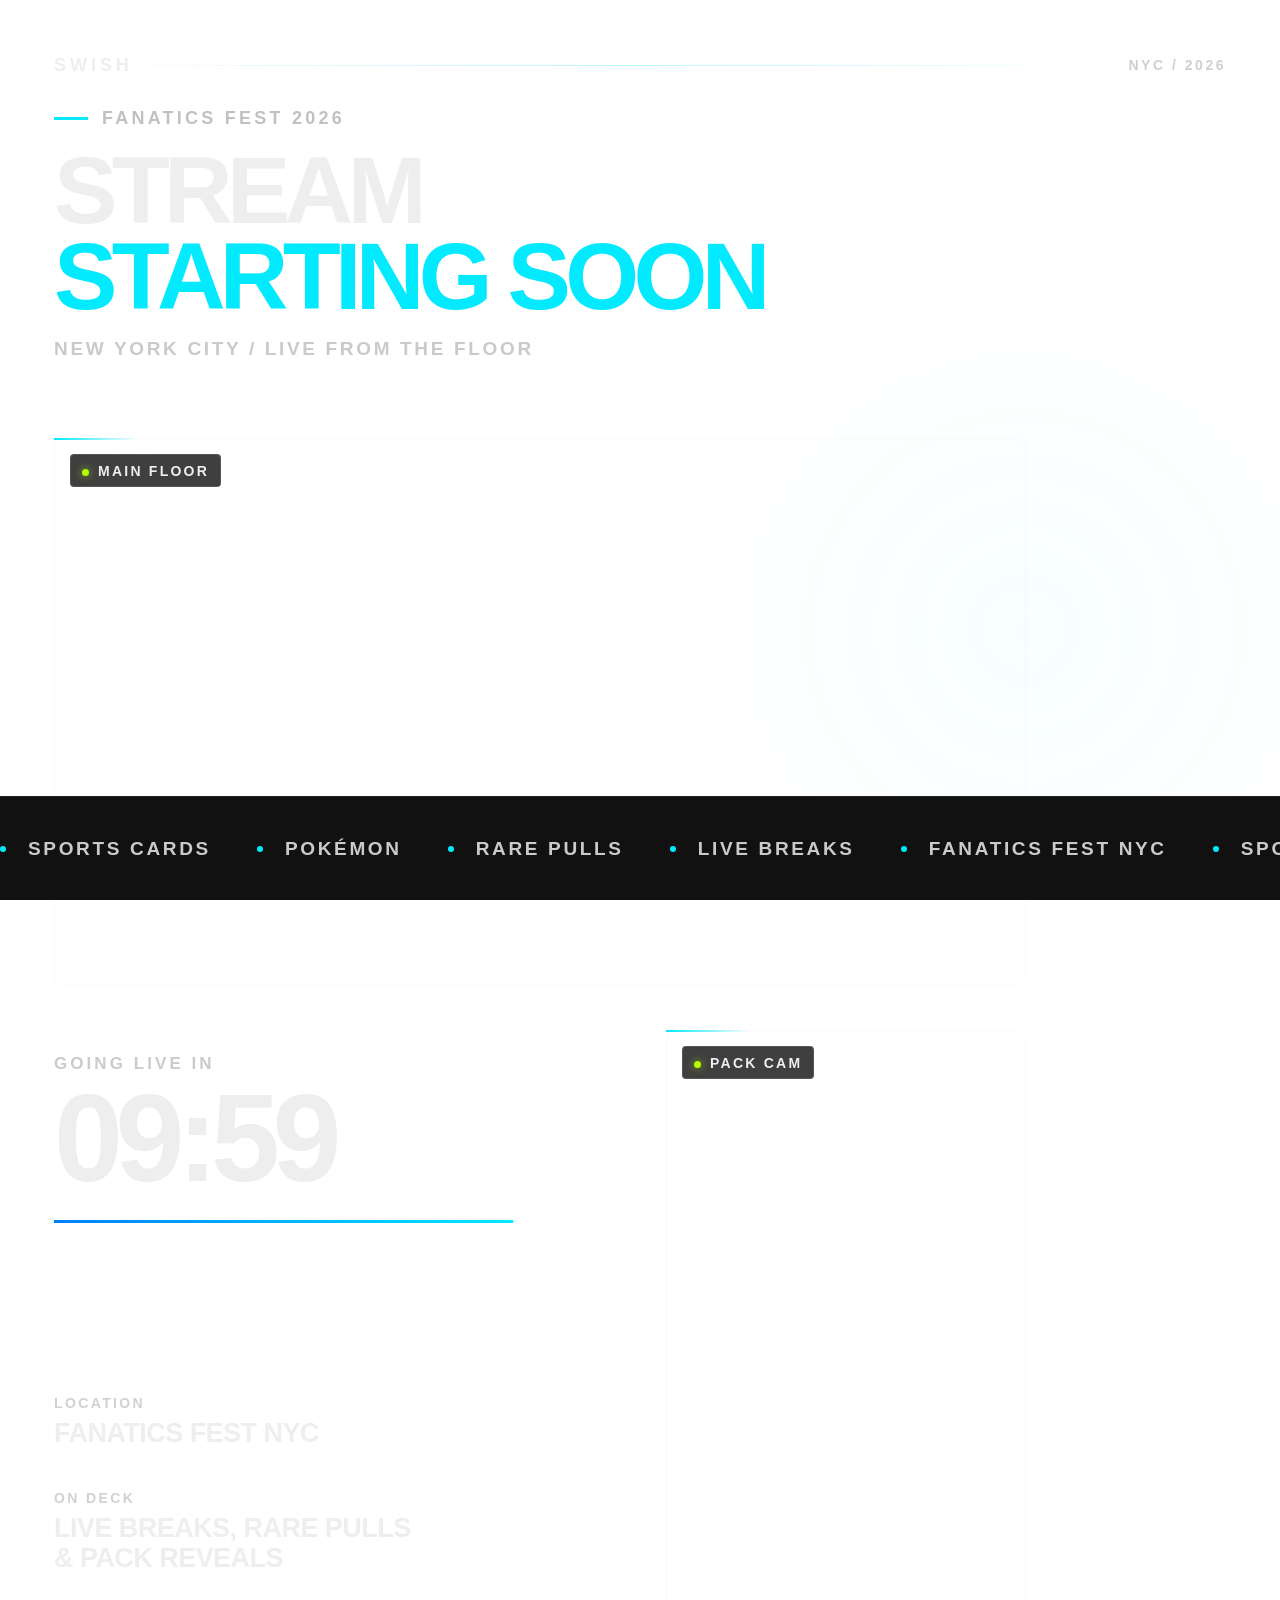
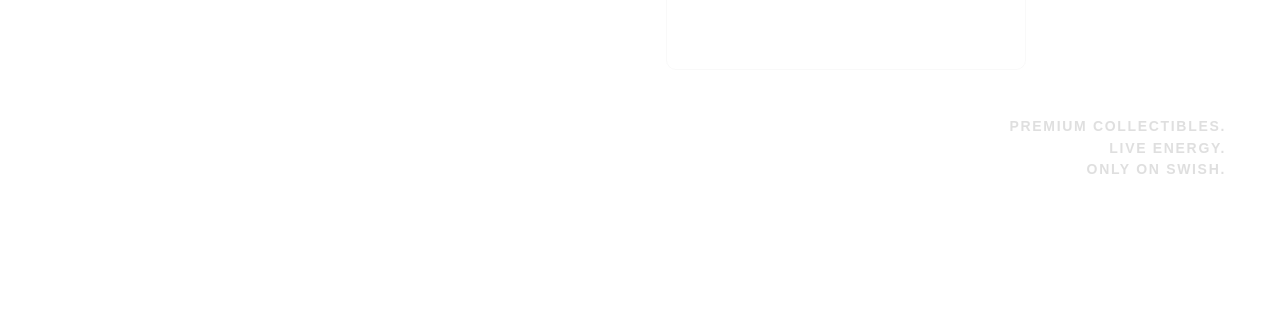
==== index.html @ 5ed1aa5a "changing the background" ====
<!DOCTYPE html>
<html lang="en">
<head>
<meta charset="UTF-8">
<meta name="viewport" content="width=1080,height=1920,initial-scale=1.0">
<title>Swish — Fanatics Fest 2026 Starting Soon V2</title>
<style>
:root {
  --space-black: #1A1A1A;
  --liminal-white: #EEEEEE;
  --holo-blue-a: #007FFD;
  --holo-blue-b: #03EAFF;
  --static-grey: #C1C1C1;
  --pure-energy: #B5FF00;
  --font: 'Inter', Arial, Helvetica, sans-serif;
}
* { box-sizing: border-box; }
html, body {
  margin: 0;
  width: 1080px;
  height: 1920px;
  overflow: hidden;
  background: transparent;
  font-family: var(--font);
  color: var(--liminal-white);
}
..stage {
  position: relative;
  width: 1080px;
  height: 1920px;
  overflow: hidden;

  background:
    linear-gradient(rgba(5, 10, 18, 0.20), rgba(5, 10, 18, 0.20)),
    url("./assets/background.png") center center / cover no-repeat;

}
.stage::before {
  content: "";
  position: absolute;
  inset: 0;
  opacity: .18;
  background-image:
    linear-gradient(rgba(255,255,255,.025) 1px, transparent 1px),
    linear-gradient(90deg, rgba(255,255,255,.018) 1px, transparent 1px);
  background-size: cover;
}

/* <-- Put the new block HERE */

.stage::after {
    content: "";
    position: absolute;
    inset: 0;
    pointer-events: none;

    background:
        radial-gradient(circle at 20% 30%, rgba(255,255,255,.05), transparent 20%),
        radial-gradient(circle at 80% 70%, rgba(3,234,255,.05), transparent 25%);

    mix-blend-mode: screen;
    opacity: .55;
}
.topline {
  position: absolute;
  top: 54px;
  left: 54px;
  right: 54px;
  height: 22px;
  display: flex;
  align-items: center;
  gap: 14px;
  z-index: 4;
}
.brand {
  font-size: 18px;
  line-height: 1;
  font-weight: 900;
  letter-spacing: .22em;
}
.rule {
  flex: 1;
  height: 1px;
  background: linear-gradient(90deg, rgba(238,238,238,.28), rgba(3,234,255,.28), transparent);
}
.code {
  font-size: 14px;
  line-height: 1;
  font-weight: 700;
  letter-spacing: .18em;
  color: rgba(193,193,193,.78);
}
.header {
  position: absolute;
  left: 54px;
  right: 54px;
  top: 108px;
  z-index: 4;
}
.event {
  display: flex;
  align-items: center;
  gap: 14px;
  color: var(--static-grey);
  font-size: 18px;
  font-weight: 800;
  letter-spacing: .18em;
  text-transform: uppercase;
}
.event .marker {
  width: 34px;
  height: 3px;
  background: var(--holo-blue-b);
}
h1 {
  margin: 18px 0 0;
  font-size: 95px;
  line-height: .91;
  letter-spacing: -.06em;
  font-weight: 900;
  text-transform: uppercase;
}
h1 span { display:block; }
h1 .accent { color: var(--holo-blue-b); }
.deck {
  margin-top: 18px;
  color: rgba(193,193,193,.86);
  font-size: 19px;
  font-weight: 700;
  letter-spacing: .14em;
  text-transform: uppercase;
}
.camera {
  position: absolute;
  z-index: 3;
}
.camera::before {
  content:"";
  position:absolute;
  inset:0;
  border:1px solid rgba(238,238,238,.36);
  border-radius: 10px;
  pointer-events:none;
}
.camera::after {
  content:"";
  position:absolute;
  left:0;
  top:0;
  width:84px;
  height:2px;
  background: linear-gradient(90deg,var(--holo-blue-b),transparent);
}
.camera .inner {
  position:absolute;
  inset:2px;
  border-radius:8px;
  background:transparent;
  overflow:hidden;
}
.camera .label {
  position:absolute;
  left:16px;
  top:16px;
  z-index:2;
  padding:8px 11px 7px;
  border:1px solid rgba(255,255,255,.12);
  border-radius:4px;
  background:rgba(10,10,10,.78);
  backdrop-filter: blur(6px);
  font-size:14px;
  font-weight:800;
  letter-spacing:.16em;
  text-transform:uppercase;
}
.camera .label::before {
  content:"";
  display:inline-block;
  width:7px;
  height:7px;
  border-radius:50%;
  margin-right:9px;
  background:var(--pure-energy);
  box-shadow:0 0 8px rgba(181,255,0,.65);
}
.wide { left:54px; top:438px; width:972px; height:548px; }
.card { left:666px; top:1030px; width:360px; height:640px; }

.count {
  position:absolute;
  left:54px;
  top:1054px;
  width:560px;
  z-index:4;
}
.count-label {
  color:rgba(193,193,193,.84);
  font-size:17px;
  font-weight:800;
  letter-spacing:.18em;
  text-transform:uppercase;
}
.timer {
  margin-top:6px;
  font-size:124px;
  line-height:.95;
  font-weight:900;
  letter-spacing:-.06em;
  font-variant-numeric: tabular-nums;
}
.progress {
  margin-top:22px;
  width:460px;
  height:3px;
  background:rgba(255,255,255,.11);
}
.progress > div {
  width:100%;
  height:100%;
  transform-origin:left center;
  background:linear-gradient(90deg,var(--holo-blue-a),var(--holo-blue-b));
}
.info {
  position:absolute;
  left:54px;
  top:1374px;
  width:560px;
  z-index:4;
}
.info-row {
  padding:20px 0 21px;
  border-top:1px solid rgba(255,255,255,.09);
}
.info-row:last-child { border-bottom:1px solid rgba(255,255,255,.09); }
.info-label {
  color:rgba(193,193,193,.74);
  font-size:14px;
  font-weight:800;
  letter-spacing:.17em;
  text-transform:uppercase;
}
.info-value {
  margin-top:7px;
  color:var(--liminal-white);
  font-size:27px;
  font-weight:800;
  line-height:1.12;
  letter-spacing:-.02em;
}
.micro {
  position:absolute;
  right:54px;
  top:1716px;
  width:360px;
  text-align:right;
  z-index:4;
  color:rgba(193,193,193,.52);
  font-size:14px;
  font-weight:700;
  line-height:1.55;
  letter-spacing:.12em;
  text-transform:uppercase;
}
.ticker {
  position:absolute;
  left:0;
  right:0;
  bottom:0;
  height:104px;
  overflow:hidden;
  display:flex;
  align-items:center;
  border-top:1px solid rgba(255,255,255,.08);
  background:rgba(8,8,8,.96);
  z-index:5;
}
.track {
  display:flex;
  width:max-content;
  white-space:nowrap;
  animation:ticker 24s linear infinite;
}
.item {
  display:inline-flex;
  align-items:center;
  gap:22px;
  padding-right:46px;
  color:rgba(238,238,238,.84);
  font-size:19px;
  font-weight:800;
  letter-spacing:.14em;
  text-transform:uppercase;
}
.item i {
  width:6px;
  height:6px;
  border-radius:50%;
  background:var(--holo-blue-b);
}
@keyframes ticker {
  from { transform:translateX(0); }
  to { transform:translateX(-50%); }
}
</style>
</head>
<body>
<div class="stage">
  <div class="topline">
    <div class="brand" id="brandText">SWISH</div>
    <div class="rule"></div>
    <div class="code" id="topCode">NYC / 2026</div>
  </div>

  <section class="header">
    <div class="event"><span class="marker"></span><span id="eventText">Fanatics Fest 2026</span></div>
    <h1>
      <span id="titleLine1">Stream</span>
      <span class="accent" id="titleLine2">Starting Soon</span>
    </h1>
    <div class="deck" id="deckText">New York City / Live from the floor</div>
  </section>

  <!-- Place your 16:9 wide camera source below this browser source in OBS -->
  <section class="camera wide">
    <div class="inner"></div>
    <div class="label" id="mainCamLabel">Main Floor</div>
  </section>

  <section class="count">
    <div class="count-label" id="countLabel">Going live in</div>
    <div class="timer" id="timer">05:00</div>
    <div class="progress"><div id="progress"></div></div>
  </section>

  <section class="info">
    <div class="info-row">
      <div class="info-label">Location</div>
      <div class="info-value" id="locationText">Fanatics Fest NYC</div>
    </div>
    <div class="info-row">
      <div class="info-label">On deck</div>
      <div class="info-value" id="onDeckText">Live breaks, rare pulls<br>&amp; pack reveals</div>
    </div>
  </section>

  <!-- Place your 9:16 card camera source below this browser source in OBS -->
  <section class="camera card">
    <div class="inner"></div>
    <div class="label" id="packCamLabel">Pack Cam</div>
  </section>

  <div class="micro" id="microText">Premium collectibles.<br>Live energy.<br>Only on Swish.</div>

  <div class="ticker">
    <div class="track" id="tickerTrack"></div>
  </div>
</div>

<script>
/* =========================================================
   EASY EDIT SETTINGS
   Only change the values between quotation marks below.
   ========================================================= */

const CONFIG = {
  fontFamily: "Inter", // Examples: Inter, Arial, Helvetica, Georgia

  brand: "SWISH",
  topCode: "NYC / 2026",
  event: "FANATICS FEST 2026",

  titleLine1: "STREAM",
  titleLine2: "STARTING SOON",
  deck: "NEW YORK CITY / LIVE FROM THE FLOOR",

  mainCamLabel: "MAIN FLOOR",
  packCamLabel: "PACK CAM",

  countLabel: "GOING LIVE IN",
  countdownMinutes: 10,

  location: "FANATICS FEST NYC",
  onDeck: "LIVE BREAKS, RARE PULLS<br>& PACK REVEALS",

  microText: "PREMIUM COLLECTIBLES.<br>LIVE ENERGY.<br>ONLY ON SWISH.",

  tickerItems: [
    "SPORTS CARDS",
    "POKÉMON",
    "RARE PULLS",
    "LIVE BREAKS",
    "FANATICS FEST NYC"
  ]
};

/* =========================================================
   DO NOT EDIT BELOW THIS LINE UNLESS YOU WANT TO CODE
   ========================================================= */

document.documentElement.style.setProperty(
  "--font",
  `"${CONFIG.fontFamily}", Arial, Helvetica, sans-serif`
);

const setText = (id, value, html = false) => {
  const el = document.getElementById(id);
  if (!el) return;
  if (html) el.innerHTML = value;
  else el.textContent = value;
};

setText("brandText", CONFIG.brand);
setText("topCode", CONFIG.topCode);
setText("eventText", CONFIG.event);
setText("titleLine1", CONFIG.titleLine1);
setText("titleLine2", CONFIG.titleLine2);
setText("deckText", CONFIG.deck);
setText("mainCamLabel", CONFIG.mainCamLabel);
setText("packCamLabel", CONFIG.packCamLabel);
setText("countLabel", CONFIG.countLabel);
setText("locationText", CONFIG.location);
setText("onDeckText", CONFIG.onDeck, true);
setText("microText", CONFIG.microText, true);

const tickerTrack = document.getElementById("tickerTrack");
const repeatedItems = [...CONFIG.tickerItems, ...CONFIG.tickerItems];
tickerTrack.innerHTML = repeatedItems
  .map(item => `<span class="item"><i></i>${item}</span>`)
  .join("");

const params = new URLSearchParams(window.location.search);
const total = Math.max(
  1,
  parseInt(params.get("seconds") || "", 10) ||
  ((parseInt(params.get("minutes") || String(CONFIG.countdownMinutes), 10) || CONFIG.countdownMinutes) * 60)
);

const loop = params.get("loop") === "1";
let remaining = total;
const timer = document.getElementById("timer");
const progress = document.getElementById("progress");

function render() {
  const m = Math.floor(remaining / 60);
  const s = remaining % 60;

  timer.textContent = remaining > 0
    ? `${String(m).padStart(2,"0")}:${String(s).padStart(2,"0")}`
    : "LIVE";

  progress.style.transform = `scaleX(${remaining > 0 ? remaining / total : 1})`;

  if (remaining <= 0) {
    if (loop) remaining = total;
    return;
  }

  remaining -= 1;
}

render();
setInterval(render, 1000);
</script>
</body>
</html>
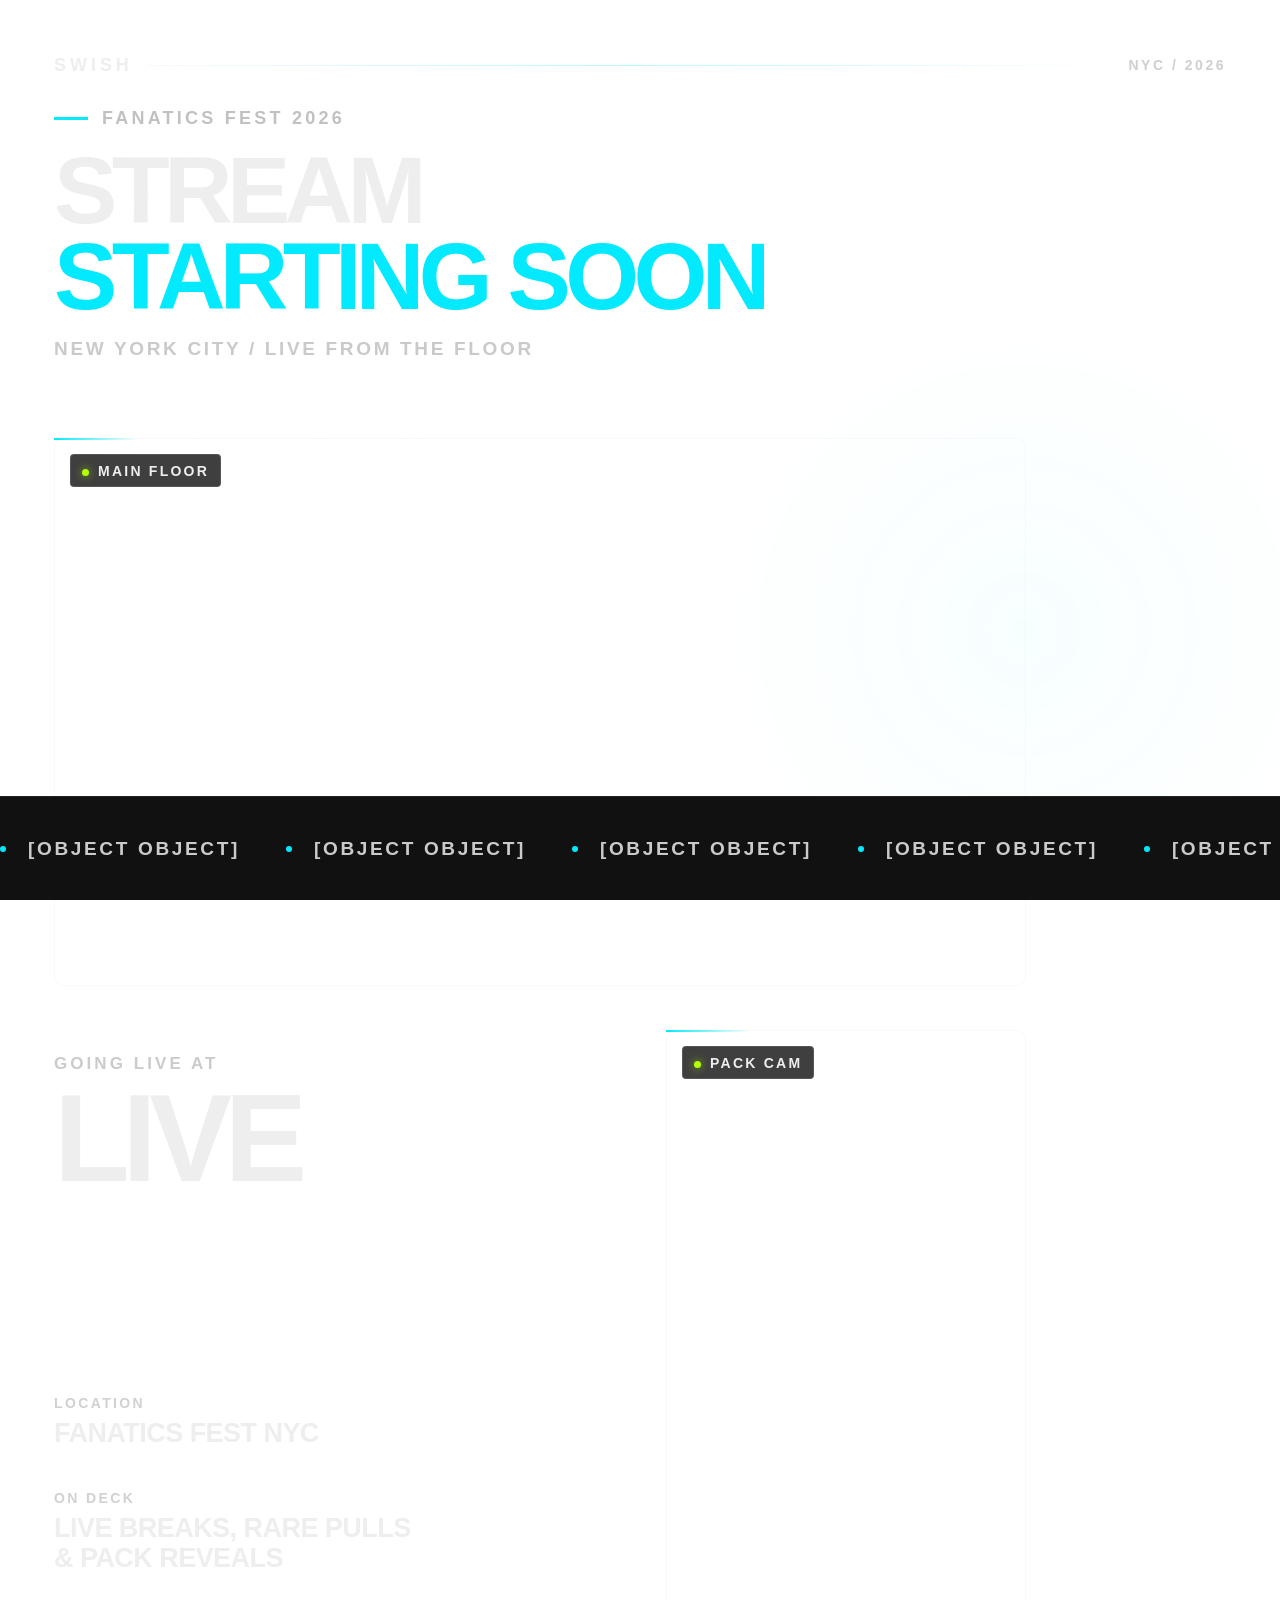
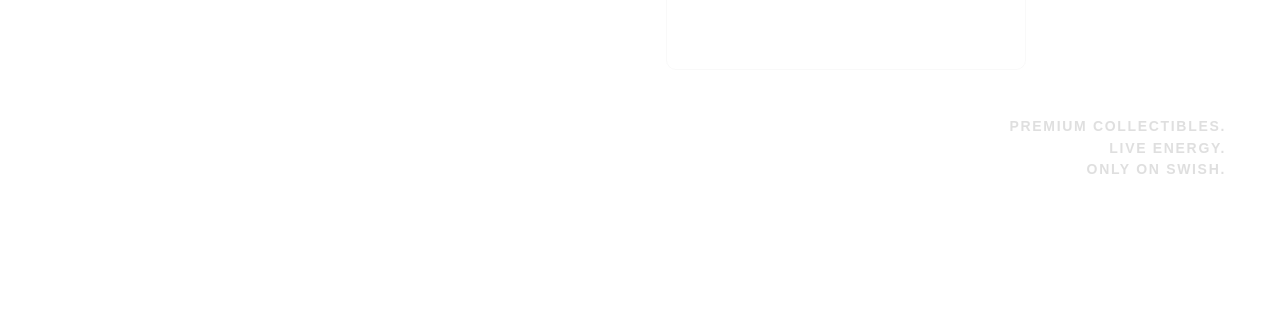
==== commit 87b3a3ea: "steves notes" ====
--- a/index.html
+++ b/index.html
@@ -328,8 +328,7 @@
 
   <section class="count">
     <div class="count-label" id="countLabel">Going live in</div>
-    <div class="timer" id="timer">05:00</div>
-    <div class="progress"><div id="progress"></div></div>
+    <div class="timer" id="timer">12:00 PM</div>
   </section>
 
   <section class="info">
@@ -376,21 +375,33 @@
   mainCamLabel: "MAIN FLOOR",
   packCamLabel: "PACK CAM",
 
-  countLabel: "GOING LIVE IN",
-  countdownMinutes: 10,
+  countLabel: "GOING LIVE AT",
+  goLiveTime: "12:00 PM",
+  
 
   location: "FANATICS FEST NYC",
   onDeck: "LIVE BREAKS, RARE PULLS<br>& PACK REVEALS",
 
   microText: "PREMIUM COLLECTIBLES.<br>LIVE ENERGY.<br>ONLY ON SWISH.",
 
-  tickerItems: [
-    "SPORTS CARDS",
-    "POKÉMON",
-    "RARE PULLS",
-    "LIVE BREAKS",
-    "FANATICS FEST NYC"
-  ]
+ tickerItems: [
+  {
+    logo: "./assets/whatnot.png",
+    text: "@swishbreaks"
+  },
+  {
+    logo: "./assets/tiktok.png",
+    text: "@swishbreaks"
+  },
+  {
+    logo: "./assets/instagram.png",
+    text: "@swishbreaks"
+  },
+  {
+    logo: "./assets/fanatics.png",
+    text: "Fanatics Live"
+  }
+]
 };
 
 /* =========================================================
@@ -418,6 +429,7 @@
 setText("mainCamLabel", CONFIG.mainCamLabel);
 setText("packCamLabel", CONFIG.packCamLabel);
 setText("countLabel", CONFIG.countLabel);
+setText("timer", CONFIG.goLiveTime);
 setText("locationText", CONFIG.location);
 setText("onDeckText", CONFIG.onDeck, true);
 setText("microText", CONFIG.microText, true);
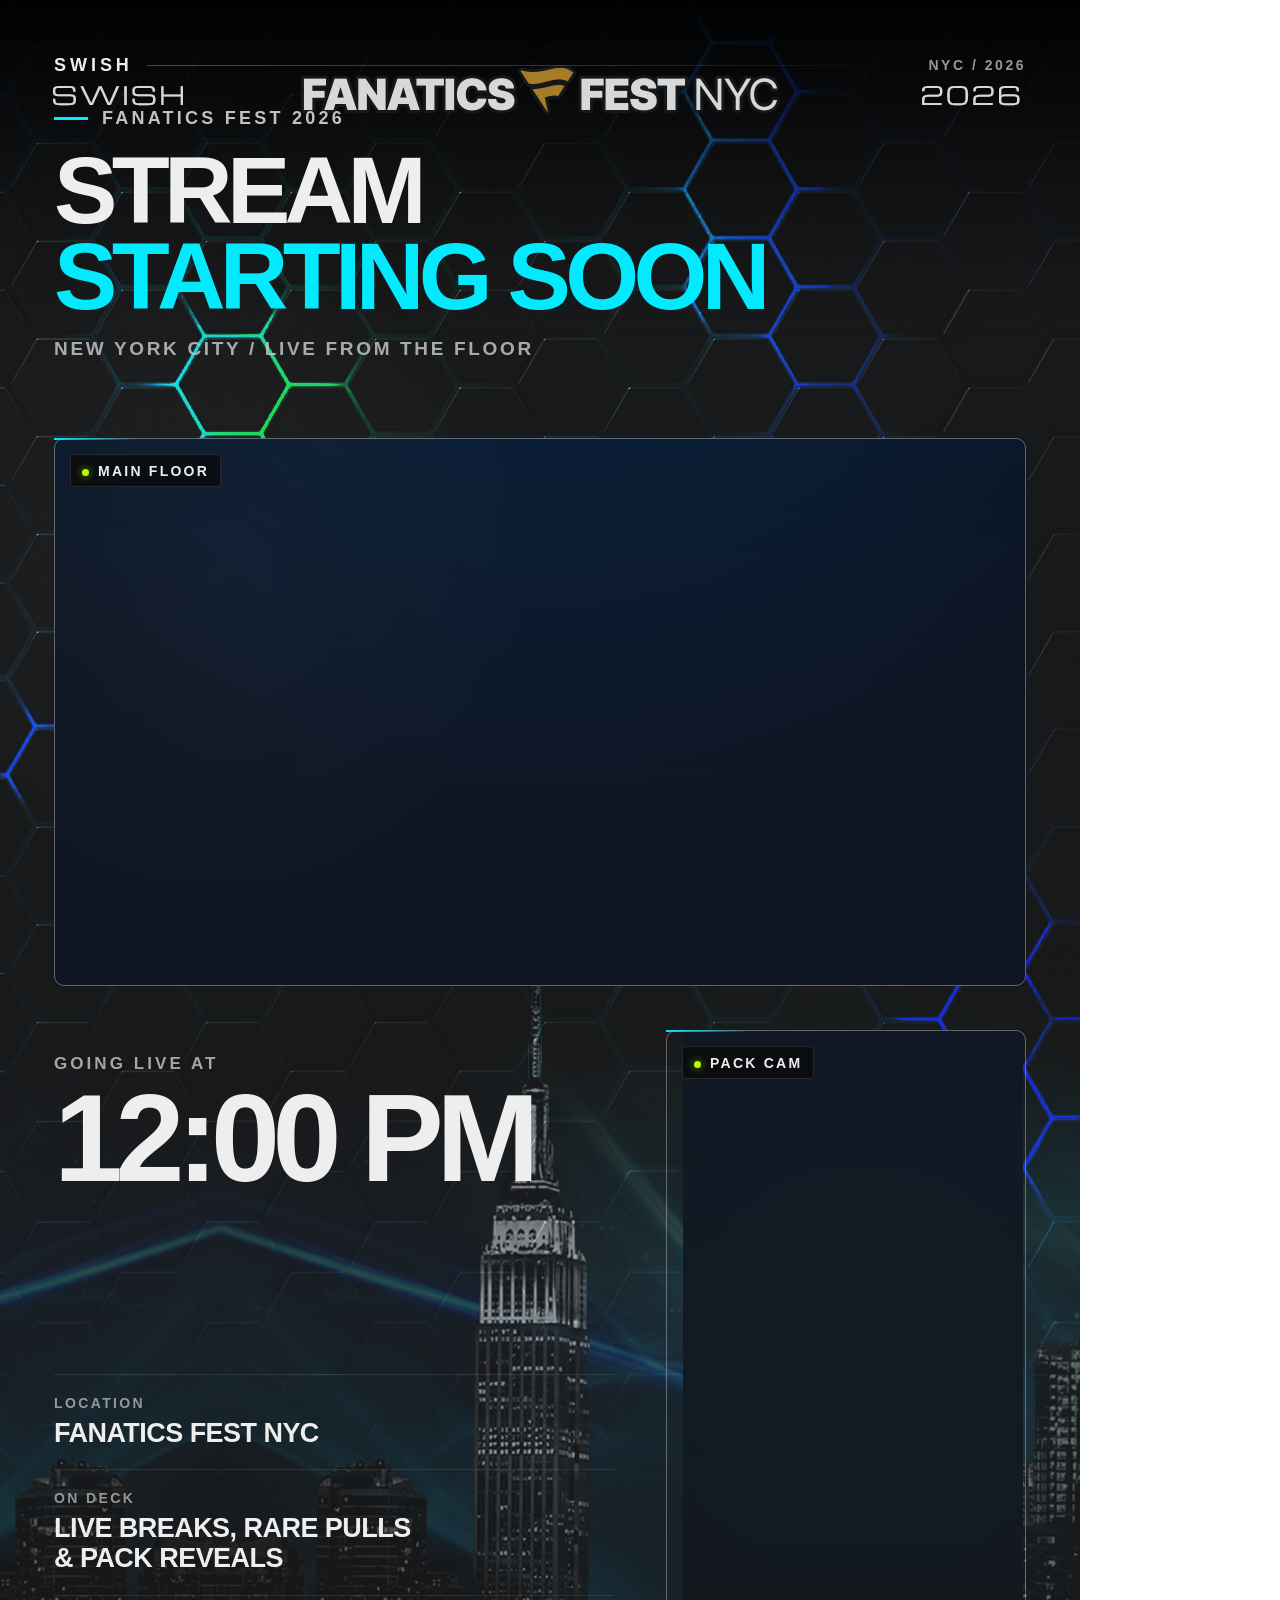
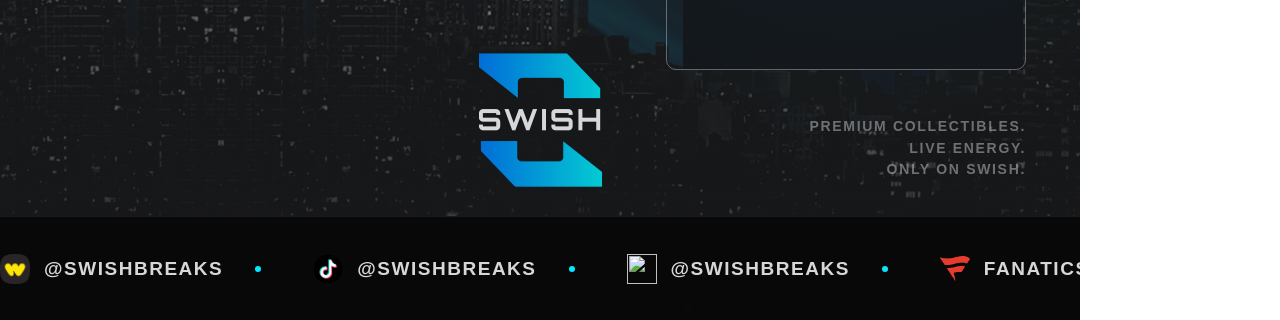
==== commit 0afc9163: "Restore refactored graphics package" ====
--- a/index.html
+++ b/index.html
@@ -1,477 +1,68 @@
 <!DOCTYPE html>
 <html lang="en">
 <head>
-<meta charset="UTF-8">
-<meta name="viewport" content="width=1080,height=1920,initial-scale=1.0">
-<title>Swish — Fanatics Fest 2026 Starting Soon V2</title>
-<style>
-:root {
-  --space-black: #1A1A1A;
-  --liminal-white: #EEEEEE;
-  --holo-blue-a: #007FFD;
-  --holo-blue-b: #03EAFF;
-  --static-grey: #C1C1C1;
-  --pure-energy: #B5FF00;
-  --font: 'Inter', Arial, Helvetica, sans-serif;
-}
-* { box-sizing: border-box; }
-html, body {
-  margin: 0;
-  width: 1080px;
-  height: 1920px;
-  overflow: hidden;
-  background: transparent;
-  font-family: var(--font);
-  color: var(--liminal-white);
-}
-..stage {
-  position: relative;
-  width: 1080px;
-  height: 1920px;
-  overflow: hidden;
-
-  background:
-    linear-gradient(rgba(5, 10, 18, 0.20), rgba(5, 10, 18, 0.20)),
-    url("./assets/background.png") center center / cover no-repeat;
-
-}
-.stage::before {
-  content: "";
-  position: absolute;
-  inset: 0;
-  opacity: .18;
-  background-image:
-    linear-gradient(rgba(255,255,255,.025) 1px, transparent 1px),
-    linear-gradient(90deg, rgba(255,255,255,.018) 1px, transparent 1px);
-  background-size: cover;
-}
-
-/* <-- Put the new block HERE */
-
-.stage::after {
-    content: "";
-    position: absolute;
-    inset: 0;
-    pointer-events: none;
-
-    background:
-        radial-gradient(circle at 20% 30%, rgba(255,255,255,.05), transparent 20%),
-        radial-gradient(circle at 80% 70%, rgba(3,234,255,.05), transparent 25%);
-
-    mix-blend-mode: screen;
-    opacity: .55;
-}
-.topline {
-  position: absolute;
-  top: 54px;
-  left: 54px;
-  right: 54px;
-  height: 22px;
-  display: flex;
-  align-items: center;
-  gap: 14px;
-  z-index: 4;
-}
-.brand {
-  font-size: 18px;
-  line-height: 1;
-  font-weight: 900;
-  letter-spacing: .22em;
-}
-.rule {
-  flex: 1;
-  height: 1px;
-  background: linear-gradient(90deg, rgba(238,238,238,.28), rgba(3,234,255,.28), transparent);
-}
-.code {
-  font-size: 14px;
-  line-height: 1;
-  font-weight: 700;
-  letter-spacing: .18em;
-  color: rgba(193,193,193,.78);
-}
-.header {
-  position: absolute;
-  left: 54px;
-  right: 54px;
-  top: 108px;
-  z-index: 4;
-}
-.event {
-  display: flex;
-  align-items: center;
-  gap: 14px;
-  color: var(--static-grey);
-  font-size: 18px;
-  font-weight: 800;
-  letter-spacing: .18em;
-  text-transform: uppercase;
-}
-.event .marker {
-  width: 34px;
-  height: 3px;
-  background: var(--holo-blue-b);
-}
-h1 {
-  margin: 18px 0 0;
-  font-size: 95px;
-  line-height: .91;
-  letter-spacing: -.06em;
-  font-weight: 900;
-  text-transform: uppercase;
-}
-h1 span { display:block; }
-h1 .accent { color: var(--holo-blue-b); }
-.deck {
-  margin-top: 18px;
-  color: rgba(193,193,193,.86);
-  font-size: 19px;
-  font-weight: 700;
-  letter-spacing: .14em;
-  text-transform: uppercase;
-}
-.camera {
-  position: absolute;
-  z-index: 3;
-}
-.camera::before {
-  content:"";
-  position:absolute;
-  inset:0;
-  border:1px solid rgba(238,238,238,.36);
-  border-radius: 10px;
-  pointer-events:none;
-}
-.camera::after {
-  content:"";
-  position:absolute;
-  left:0;
-  top:0;
-  width:84px;
-  height:2px;
-  background: linear-gradient(90deg,var(--holo-blue-b),transparent);
-}
-.camera .inner {
-  position:absolute;
-  inset:2px;
-  border-radius:8px;
-  background:transparent;
-  overflow:hidden;
-}
-.camera .label {
-  position:absolute;
-  left:16px;
-  top:16px;
-  z-index:2;
-  padding:8px 11px 7px;
-  border:1px solid rgba(255,255,255,.12);
-  border-radius:4px;
-  background:rgba(10,10,10,.78);
-  backdrop-filter: blur(6px);
-  font-size:14px;
-  font-weight:800;
-  letter-spacing:.16em;
-  text-transform:uppercase;
-}
-.camera .label::before {
-  content:"";
-  display:inline-block;
-  width:7px;
-  height:7px;
-  border-radius:50%;
-  margin-right:9px;
-  background:var(--pure-energy);
-  box-shadow:0 0 8px rgba(181,255,0,.65);
-}
-.wide { left:54px; top:438px; width:972px; height:548px; }
-.card { left:666px; top:1030px; width:360px; height:640px; }
-
-.count {
-  position:absolute;
-  left:54px;
-  top:1054px;
-  width:560px;
-  z-index:4;
-}
-.count-label {
-  color:rgba(193,193,193,.84);
-  font-size:17px;
-  font-weight:800;
-  letter-spacing:.18em;
-  text-transform:uppercase;
-}
-.timer {
-  margin-top:6px;
-  font-size:124px;
-  line-height:.95;
-  font-weight:900;
-  letter-spacing:-.06em;
-  font-variant-numeric: tabular-nums;
-}
-.progress {
-  margin-top:22px;
-  width:460px;
-  height:3px;
-  background:rgba(255,255,255,.11);
-}
-.progress > div {
-  width:100%;
-  height:100%;
-  transform-origin:left center;
-  background:linear-gradient(90deg,var(--holo-blue-a),var(--holo-blue-b));
-}
-.info {
-  position:absolute;
-  left:54px;
-  top:1374px;
-  width:560px;
-  z-index:4;
-}
-.info-row {
-  padding:20px 0 21px;
-  border-top:1px solid rgba(255,255,255,.09);
-}
-.info-row:last-child { border-bottom:1px solid rgba(255,255,255,.09); }
-.info-label {
-  color:rgba(193,193,193,.74);
-  font-size:14px;
-  font-weight:800;
-  letter-spacing:.17em;
-  text-transform:uppercase;
-}
-.info-value {
-  margin-top:7px;
-  color:var(--liminal-white);
-  font-size:27px;
-  font-weight:800;
-  line-height:1.12;
-  letter-spacing:-.02em;
-}
-.micro {
-  position:absolute;
-  right:54px;
-  top:1716px;
-  width:360px;
-  text-align:right;
-  z-index:4;
-  color:rgba(193,193,193,.52);
-  font-size:14px;
-  font-weight:700;
-  line-height:1.55;
-  letter-spacing:.12em;
-  text-transform:uppercase;
-}
-.ticker {
-  position:absolute;
-  left:0;
-  right:0;
-  bottom:0;
-  height:104px;
-  overflow:hidden;
-  display:flex;
-  align-items:center;
-  border-top:1px solid rgba(255,255,255,.08);
-  background:rgba(8,8,8,.96);
-  z-index:5;
-}
-.track {
-  display:flex;
-  width:max-content;
-  white-space:nowrap;
-  animation:ticker 24s linear infinite;
-}
-.item {
-  display:inline-flex;
-  align-items:center;
-  gap:22px;
-  padding-right:46px;
-  color:rgba(238,238,238,.84);
-  font-size:19px;
-  font-weight:800;
-  letter-spacing:.14em;
-  text-transform:uppercase;
-}
-.item i {
-  width:6px;
-  height:6px;
-  border-radius:50%;
-  background:var(--holo-blue-b);
-}
-@keyframes ticker {
-  from { transform:translateX(0); }
-  to { transform:translateX(-50%); }
-}
-</style>
+  <meta charset="UTF-8">
+  <meta name="viewport" content="width=1080,height=1920,initial-scale=1.0">
+  <title>Swish — Fanatics Fest 2026 Starting Soon</title>
+  <link rel="stylesheet" href="./style.css">
 </head>
 <body>
-<div class="stage">
-  <div class="topline">
-    <div class="brand" id="brandText">SWISH</div>
-    <div class="rule"></div>
-    <div class="code" id="topCode">NYC / 2026</div>
+  <div class="stage">
+    <div class="topline">
+      <div class="brand" id="brandText">SWISH</div>
+      <div class="rule"></div>
+      <div class="code" id="topCode">NYC / 2026</div>
+    </div>
+
+    <section class="header">
+      <div class="event">
+        <span class="marker"></span>
+        <span id="eventText">Fanatics Fest 2026</span>
+      </div>
+      <h1>
+        <span id="titleLine1">Stream</span>
+        <span class="accent" id="titleLine2">Starting Soon</span>
+      </h1>
+      <div class="deck" id="deckText">New York City / Live from the floor</div>
+    </section>
+
+    <section class="camera wide">
+      <div class="inner"></div>
+      <div class="label" id="mainCamLabel">Main Floor</div>
+    </section>
+
+    <section class="count">
+      <div class="count-label" id="countLabel">Going live at</div>
+      <div class="timer" id="timer">12:00 PM</div>
+    </section>
+
+    <section class="info">
+      <div class="info-row">
+        <div class="info-label">Location</div>
+        <div class="info-value" id="locationText">Fanatics Fest NYC</div>
+      </div>
+      <div class="info-row">
+        <div class="info-label">On deck</div>
+        <div class="info-value" id="onDeckText">Live breaks, rare pulls<br>& pack reveals</div>
+      </div>
+    </section>
+
+    <section class="camera card">
+      <div class="inner"></div>
+      <div class="label" id="packCamLabel">Pack Cam</div>
+    </section>
+
+    <div class="micro" id="microText">
+      Premium collectibles.<br>
+      Live energy.<br>
+      Only on Swish.
+    </div>
+
+    <div class="ticker">
+      <div class="track" id="tickerTrack"></div>
+    </div>
   </div>
 
-  <section class="header">
-    <div class="event"><span class="marker"></span><span id="eventText">Fanatics Fest 2026</span></div>
-    <h1>
-      <span id="titleLine1">Stream</span>
-      <span class="accent" id="titleLine2">Starting Soon</span>
-    </h1>
-    <div class="deck" id="deckText">New York City / Live from the floor</div>
-  </section>
-
-  <!-- Place your 16:9 wide camera source below this browser source in OBS -->
-  <section class="camera wide">
-    <div class="inner"></div>
-    <div class="label" id="mainCamLabel">Main Floor</div>
-  </section>
-
-  <section class="count">
-    <div class="count-label" id="countLabel">Going live in</div>
-    <div class="timer" id="timer">12:00 PM</div>
-  </section>
-
-  <section class="info">
-    <div class="info-row">
-      <div class="info-label">Location</div>
-      <div class="info-value" id="locationText">Fanatics Fest NYC</div>
-    </div>
-    <div class="info-row">
-      <div class="info-label">On deck</div>
-      <div class="info-value" id="onDeckText">Live breaks, rare pulls<br>&amp; pack reveals</div>
-    </div>
-  </section>
-
-  <!-- Place your 9:16 card camera source below this browser source in OBS -->
-  <section class="camera card">
-    <div class="inner"></div>
-    <div class="label" id="packCamLabel">Pack Cam</div>
-  </section>
-
-  <div class="micro" id="microText">Premium collectibles.<br>Live energy.<br>Only on Swish.</div>
-
-  <div class="ticker">
-    <div class="track" id="tickerTrack"></div>
-  </div>
-</div>
-
-<script>
-/* =========================================================
-   EASY EDIT SETTINGS
-   Only change the values between quotation marks below.
-   ========================================================= */
-
-const CONFIG = {
-  fontFamily: "Inter", // Examples: Inter, Arial, Helvetica, Georgia
-
-  brand: "SWISH",
-  topCode: "NYC / 2026",
-  event: "FANATICS FEST 2026",
-
-  titleLine1: "STREAM",
-  titleLine2: "STARTING SOON",
-  deck: "NEW YORK CITY / LIVE FROM THE FLOOR",
-
-  mainCamLabel: "MAIN FLOOR",
-  packCamLabel: "PACK CAM",
-
-  countLabel: "GOING LIVE AT",
-  goLiveTime: "12:00 PM",
-  
-
-  location: "FANATICS FEST NYC",
-  onDeck: "LIVE BREAKS, RARE PULLS<br>& PACK REVEALS",
-
-  microText: "PREMIUM COLLECTIBLES.<br>LIVE ENERGY.<br>ONLY ON SWISH.",
-
- tickerItems: [
-  {
-    logo: "./assets/whatnot.png",
-    text: "@swishbreaks"
-  },
-  {
-    logo: "./assets/tiktok.png",
-    text: "@swishbreaks"
-  },
-  {
-    logo: "./assets/instagram.png",
-    text: "@swishbreaks"
-  },
-  {
-    logo: "./assets/fanatics.png",
-    text: "Fanatics Live"
-  }
-]
-};
-
-/* =========================================================
-   DO NOT EDIT BELOW THIS LINE UNLESS YOU WANT TO CODE
-   ========================================================= */
-
-document.documentElement.style.setProperty(
-  "--font",
-  `"${CONFIG.fontFamily}", Arial, Helvetica, sans-serif`
-);
-
-const setText = (id, value, html = false) => {
-  const el = document.getElementById(id);
-  if (!el) return;
-  if (html) el.innerHTML = value;
-  else el.textContent = value;
-};
-
-setText("brandText", CONFIG.brand);
-setText("topCode", CONFIG.topCode);
-setText("eventText", CONFIG.event);
-setText("titleLine1", CONFIG.titleLine1);
-setText("titleLine2", CONFIG.titleLine2);
-setText("deckText", CONFIG.deck);
-setText("mainCamLabel", CONFIG.mainCamLabel);
-setText("packCamLabel", CONFIG.packCamLabel);
-setText("countLabel", CONFIG.countLabel);
-setText("timer", CONFIG.goLiveTime);
-setText("locationText", CONFIG.location);
-setText("onDeckText", CONFIG.onDeck, true);
-setText("microText", CONFIG.microText, true);
-
-const tickerTrack = document.getElementById("tickerTrack");
-const repeatedItems = [...CONFIG.tickerItems, ...CONFIG.tickerItems];
-tickerTrack.innerHTML = repeatedItems
-  .map(item => `<span class="item"><i></i>${item}</span>`)
-  .join("");
-
-const params = new URLSearchParams(window.location.search);
-const total = Math.max(
-  1,
-  parseInt(params.get("seconds") || "", 10) ||
-  ((parseInt(params.get("minutes") || String(CONFIG.countdownMinutes), 10) || CONFIG.countdownMinutes) * 60)
-);
-
-const loop = params.get("loop") === "1";
-let remaining = total;
-const timer = document.getElementById("timer");
-const progress = document.getElementById("progress");
-
-function render() {
-  const m = Math.floor(remaining / 60);
-  const s = remaining % 60;
-
-  timer.textContent = remaining > 0
-    ? `${String(m).padStart(2,"0")}:${String(s).padStart(2,"0")}`
-    : "LIVE";
-
-  progress.style.transform = `scaleX(${remaining > 0 ? remaining / total : 1})`;
-
-  if (remaining <= 0) {
-    if (loop) remaining = total;
-    return;
-  }
-
-  remaining -= 1;
-}
-
-render();
-setInterval(render, 1000);
-</script>
+  <script src="./script.js"></script>
 </body>
 </html>
--- a/style.css
+++ b/style.css
@@ -0,0 +1,155 @@
+:root {
+  --space-black: #1A1A1A;
+  --liminal-white: #EEEEEE;
+  --holo-blue-a: #007FFD;
+  --holo-blue-b: #03EAFF;
+  --static-grey: #C1C1C1;
+  --pure-energy: #B5FF00;
+  --font: "Inter", Arial, Helvetica, sans-serif;
+}
+* { box-sizing: border-box; }
+html, body {
+  width: 1080px;
+  height: 1920px;
+  margin: 0;
+  overflow: hidden;
+  background: transparent;
+  color: var(--liminal-white);
+  font-family: var(--font);
+}
+.stage {
+  position: relative;
+  width: 1080px;
+  height: 1920px;
+  overflow: hidden;
+  background:
+    linear-gradient(rgba(5,10,18,.16), rgba(5,10,18,.16)),
+    url("./assets/background.png") center center / cover no-repeat,
+    radial-gradient(circle at 50% 0%, rgba(0,127,253,.26), transparent 42%),
+    linear-gradient(180deg, #08111d 0%, #111827 45%, #181818 100%);
+}
+.stage::before {
+  content: "";
+  position: absolute;
+  inset: 0;
+  pointer-events: none;
+  opacity: .18;
+  background-image:
+    linear-gradient(rgba(255,255,255,.025) 1px, transparent 1px),
+    linear-gradient(90deg, rgba(255,255,255,.018) 1px, transparent 1px);
+  background-size: 64px 64px;
+}
+.stage::after {
+  content: "";
+  position: absolute;
+  inset: 0;
+  pointer-events: none;
+  background:
+    radial-gradient(circle at 20% 30%, rgba(255,255,255,.05), transparent 20%),
+    radial-gradient(circle at 80% 70%, rgba(3,234,255,.06), transparent 25%);
+  mix-blend-mode: screen;
+  opacity: .55;
+}
+.topline,.header,.camera,.count,.info,.micro,.ticker { z-index: 4; }
+.topline {
+  position:absolute; top:54px; left:54px; right:54px; height:22px;
+  display:flex; align-items:center; gap:14px;
+}
+.brand { font-size:18px; line-height:1; font-weight:900; letter-spacing:.22em; }
+.rule {
+  flex:1; height:1px;
+  background:linear-gradient(90deg,rgba(238,238,238,.28),rgba(3,234,255,.28),transparent);
+}
+.code {
+  font-size:14px; line-height:1; font-weight:700; letter-spacing:.18em;
+  color:rgba(193,193,193,.78);
+}
+.header { position:absolute; left:54px; right:54px; top:108px; }
+.event {
+  display:flex; align-items:center; gap:14px; color:var(--static-grey);
+  font-size:18px; font-weight:800; letter-spacing:.18em; text-transform:uppercase;
+}
+.event .marker { width:34px; height:3px; background:var(--holo-blue-b); }
+h1 {
+  margin:18px 0 0; font-size:95px; line-height:.91; letter-spacing:-.06em;
+  font-weight:900; text-transform:uppercase;
+}
+h1 span { display:block; }
+h1 .accent { color:var(--holo-blue-b); }
+.deck {
+  margin-top:18px; color:rgba(193,193,193,.86); font-size:19px;
+  font-weight:700; letter-spacing:.14em; text-transform:uppercase;
+}
+.camera { position:absolute; }
+.camera::before {
+  content:""; position:absolute; inset:0;
+  border:1px solid rgba(238,238,238,.36); border-radius:10px; pointer-events:none;
+}
+.camera::after {
+  content:""; position:absolute; left:0; top:0; width:84px; height:2px;
+  background:linear-gradient(90deg,var(--holo-blue-b),transparent);
+}
+.camera .inner {
+  position:absolute; inset:2px; overflow:hidden; border-radius:8px; background:transparent;
+}
+.camera .label {
+  position:absolute; left:16px; top:16px; z-index:2;
+  padding:8px 11px 7px; border:1px solid rgba(255,255,255,.12);
+  border-radius:4px; background:rgba(10,10,10,.78); backdrop-filter:blur(6px);
+  font-size:14px; font-weight:800; letter-spacing:.16em; text-transform:uppercase;
+}
+.camera .label::before {
+  content:""; display:inline-block; width:7px; height:7px; margin-right:9px;
+  border-radius:50%; background:var(--pure-energy);
+  box-shadow:0 0 8px rgba(181,255,0,.65);
+}
+.wide { left:54px; top:438px; width:972px; height:548px; }
+.card { left:666px; top:1030px; width:360px; height:640px; }
+.count { position:absolute; left:54px; top:1054px; width:560px; }
+.count-label {
+  color:rgba(193,193,193,.84); font-size:17px; font-weight:800;
+  letter-spacing:.18em; text-transform:uppercase;
+}
+.timer {
+  margin-top:6px; font-size:124px; line-height:.95; font-weight:900;
+  letter-spacing:-.06em; font-variant-numeric:tabular-nums;
+}
+.info { position:absolute; left:54px; top:1374px; width:560px; }
+.info-row { padding:20px 0 21px; border-top:1px solid rgba(255,255,255,.09); }
+.info-row:last-child { border-bottom:1px solid rgba(255,255,255,.09); }
+.info-label {
+  color:rgba(193,193,193,.74); font-size:14px; font-weight:800;
+  letter-spacing:.17em; text-transform:uppercase;
+}
+.info-value {
+  margin-top:7px; color:var(--liminal-white); font-size:27px;
+  font-weight:800; line-height:1.12; letter-spacing:-.02em;
+}
+.micro {
+  position:absolute; right:54px; top:1716px; width:360px; text-align:right;
+  color:rgba(193,193,193,.52); font-size:14px; font-weight:700;
+  line-height:1.55; letter-spacing:.12em; text-transform:uppercase;
+}
+.ticker {
+  position:absolute; left:0; right:0; bottom:0; height:104px; overflow:hidden;
+  display:flex; align-items:center; border-top:1px solid rgba(255,255,255,.08);
+  background:rgba(8,8,8,.96);
+}
+.track {
+  display:flex; width:max-content; white-space:nowrap;
+  animation:ticker 24s linear infinite;
+}
+.item {
+  display:inline-flex; align-items:center; gap:14px; padding-right:52px;
+  color:rgba(238,238,238,.9); font-size:19px; font-weight:800;
+  letter-spacing:.08em; text-transform:uppercase;
+}
+.item img { width:30px; height:30px; object-fit:contain; }
+.item .separator {
+  width:6px; height:6px; margin-left:18px; border-radius:50%;
+  background:var(--holo-blue-b);
+}
+@keyframes ticker {
+  from { transform:translateX(0); }
+  to { transform:translateX(-50%); }
+}
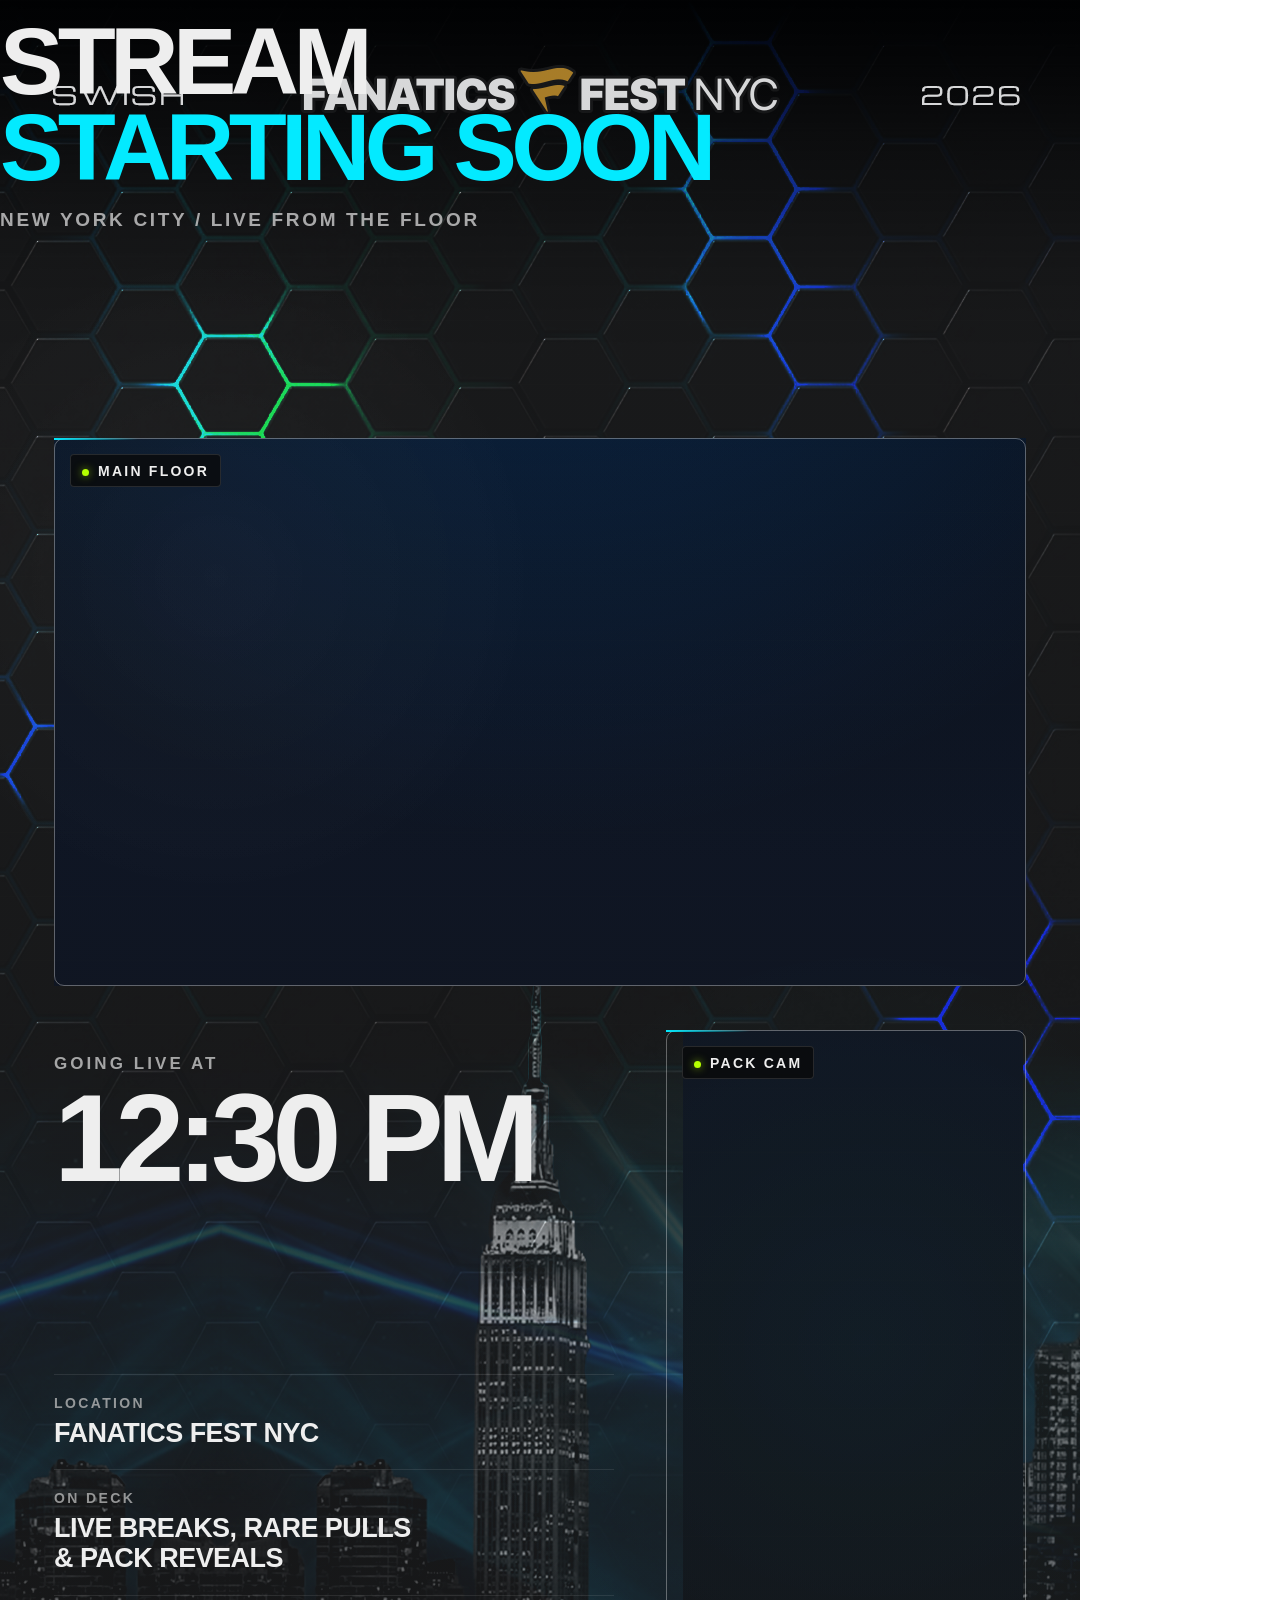
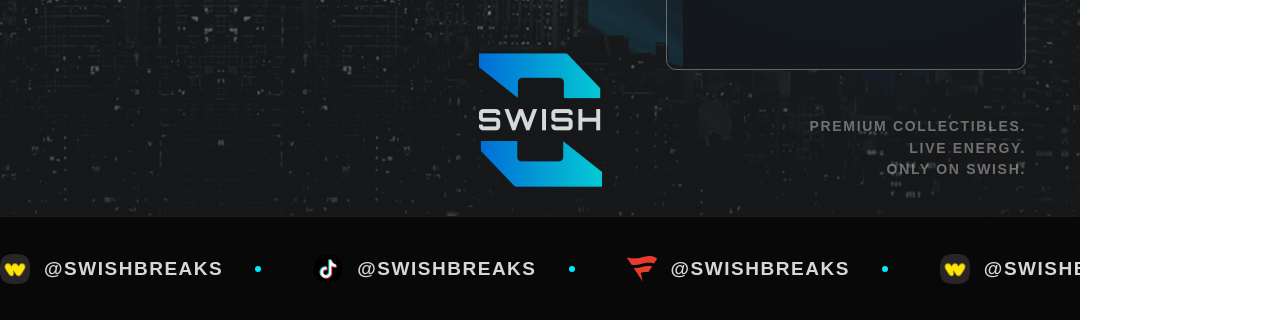
==== commit 3574fb7b: "Chhanged the time and logos on the bootom for the html i changed the layout on the top" ====
--- a/index.html
+++ b/index.html
@@ -8,6 +8,7 @@
 </head>
 <body>
   <div class="stage">
+    <!--
     <div class="topline">
       <div class="brand" id="brandText">SWISH</div>
       <div class="rule"></div>
@@ -19,6 +20,7 @@
         <span class="marker"></span>
         <span id="eventText">Fanatics Fest 2026</span>
       </div>
+    -->
       <h1>
         <span id="titleLine1">Stream</span>
         <span class="accent" id="titleLine2">Starting Soon</span>
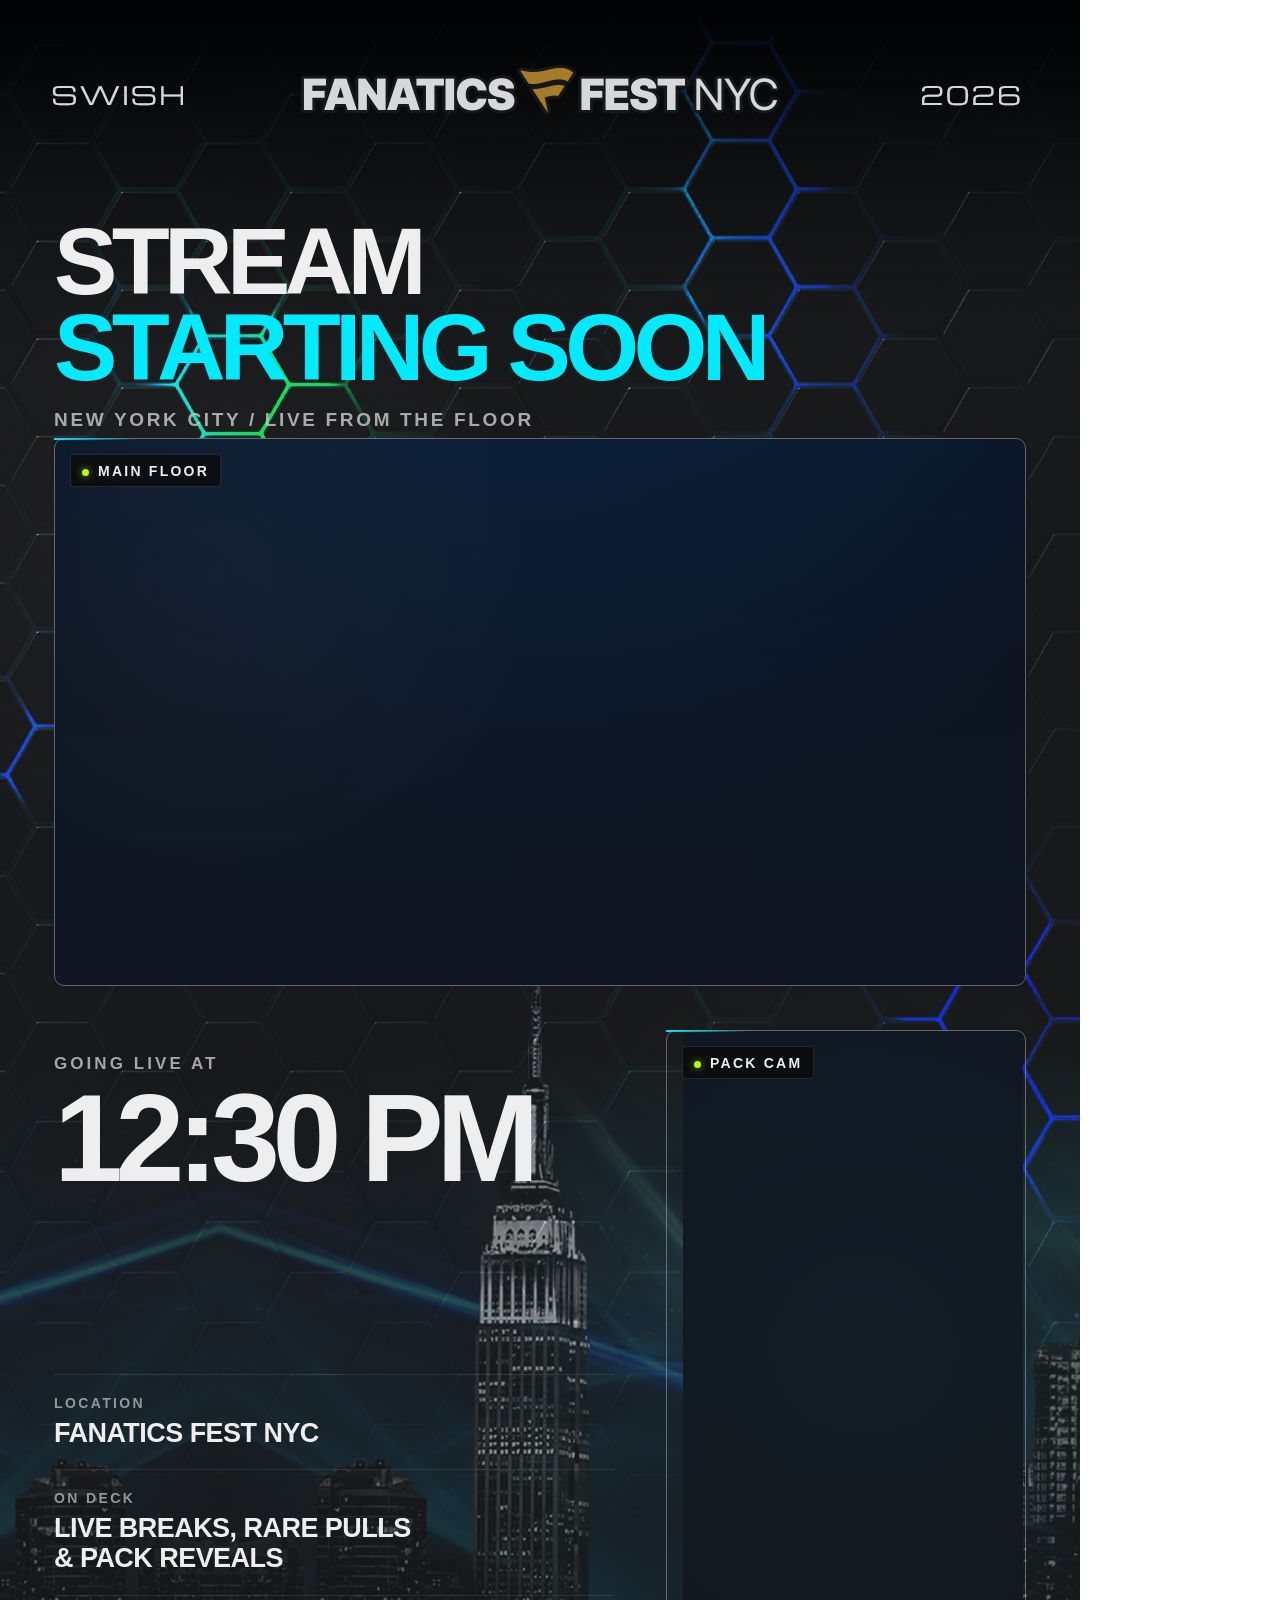
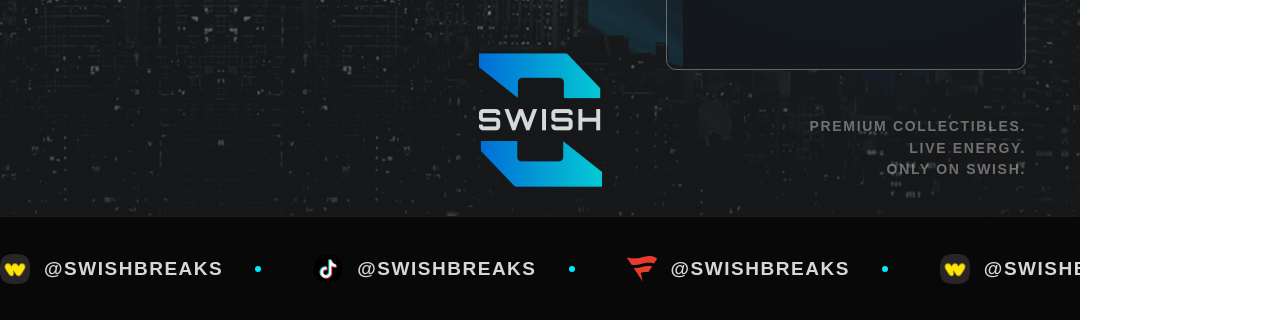
==== commit 9bb37b0c: "commented out the wrong stuff" ====
--- a/index.html
+++ b/index.html
@@ -14,13 +14,15 @@
       <div class="rule"></div>
       <div class="code" id="topCode">NYC / 2026</div>
     </div>
-
+  -->
     <section class="header">
+      <!---
       <div class="event">
         <span class="marker"></span>
         <span id="eventText">Fanatics Fest 2026</span>
       </div>
     -->
+      
       <h1>
         <span id="titleLine1">Stream</span>
         <span class="accent" id="titleLine2">Starting Soon</span>
--- a/style.css
+++ b/style.css
@@ -64,7 +64,7 @@
   font-size:14px; line-height:1; font-weight:700; letter-spacing:.18em;
   color:rgba(193,193,193,.78);
 }
-.header { position:absolute; left:54px; right:54px; top:108px; }
+.header { position:absolute; left:54px; right:54px; top:200px; }
 .event {
   display:flex; align-items:center; gap:14px; color:var(--static-grey);
   font-size:18px; font-weight:800; letter-spacing:.18em; text-transform:uppercase;
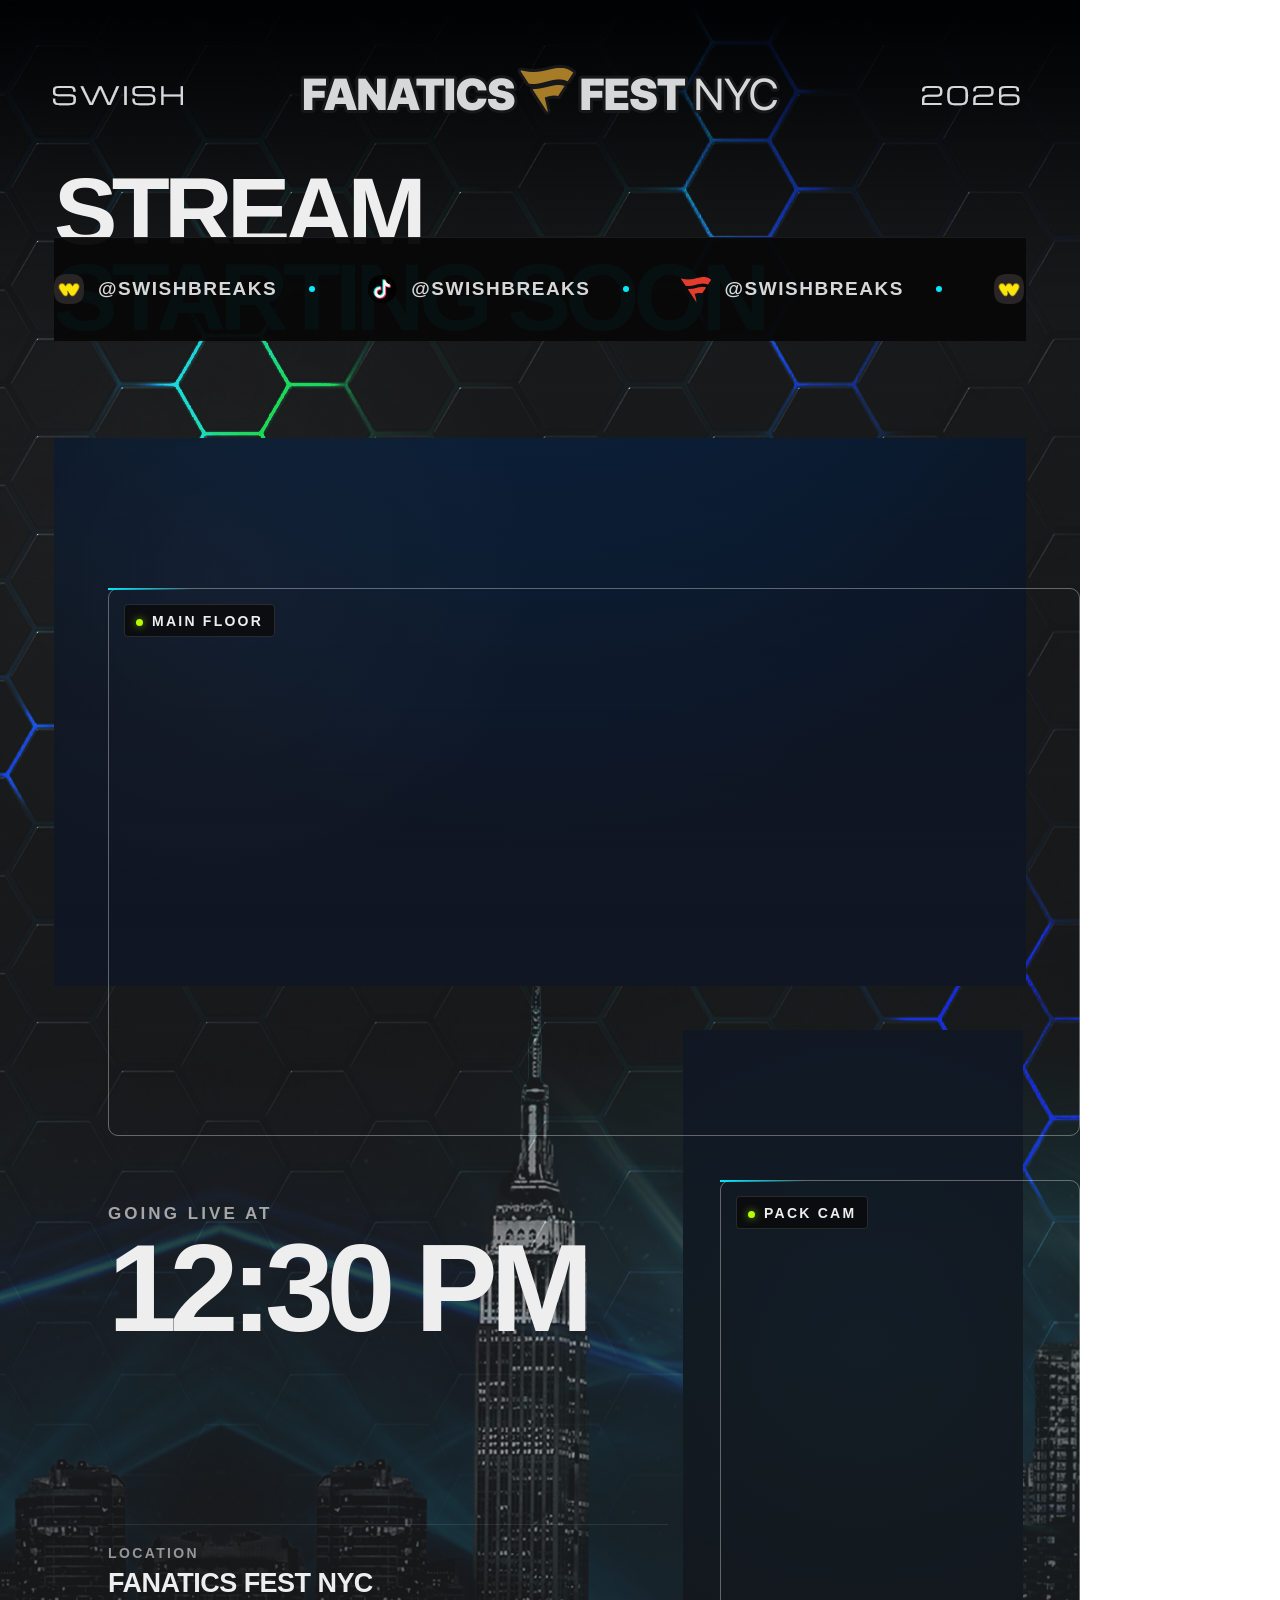
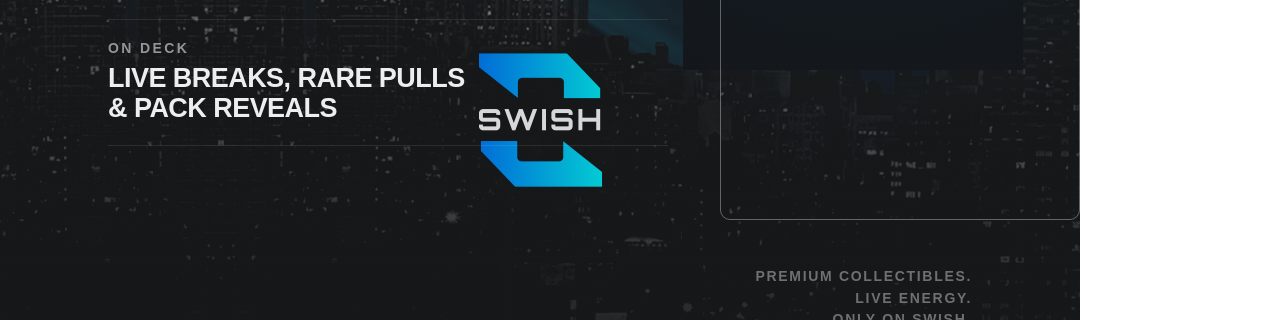
==== commit 169cb42d: "h" ====
--- a/index.html
+++ b/index.html
@@ -22,13 +22,15 @@
         <span id="eventText">Fanatics Fest 2026</span>
       </div>
     -->
-      
+
       <h1>
         <span id="titleLine1">Stream</span>
         <span class="accent" id="titleLine2">Starting Soon</span>
       </h1>
+  <!--
       <div class="deck" id="deckText">New York City / Live from the floor</div>
     </section>
+  -->
 
     <section class="camera wide">
       <div class="inner"></div>
--- a/style.css
+++ b/style.css
@@ -64,7 +64,7 @@
   font-size:14px; line-height:1; font-weight:700; letter-spacing:.18em;
   color:rgba(193,193,193,.78);
 }
-.header { position:absolute; left:54px; right:54px; top:200px; }
+.header { position:absolute; left:54px; right:54px; top:150px; }
 .event {
   display:flex; align-items:center; gap:14px; color:var(--static-grey);
   font-size:18px; font-weight:800; letter-spacing:.18em; text-transform:uppercase;
@@ -77,7 +77,7 @@
 h1 span { display:block; }
 h1 .accent { color:var(--holo-blue-b); }
 .deck {
-  margin-top:18px; color:rgba(193,193,193,.86); font-size:19px;
+  margin-top:30px; color:rgba(193,193,193,.86); font-size:19px;
   font-weight:700; letter-spacing:.14em; text-transform:uppercase;
 }
 .camera { position:absolute; }
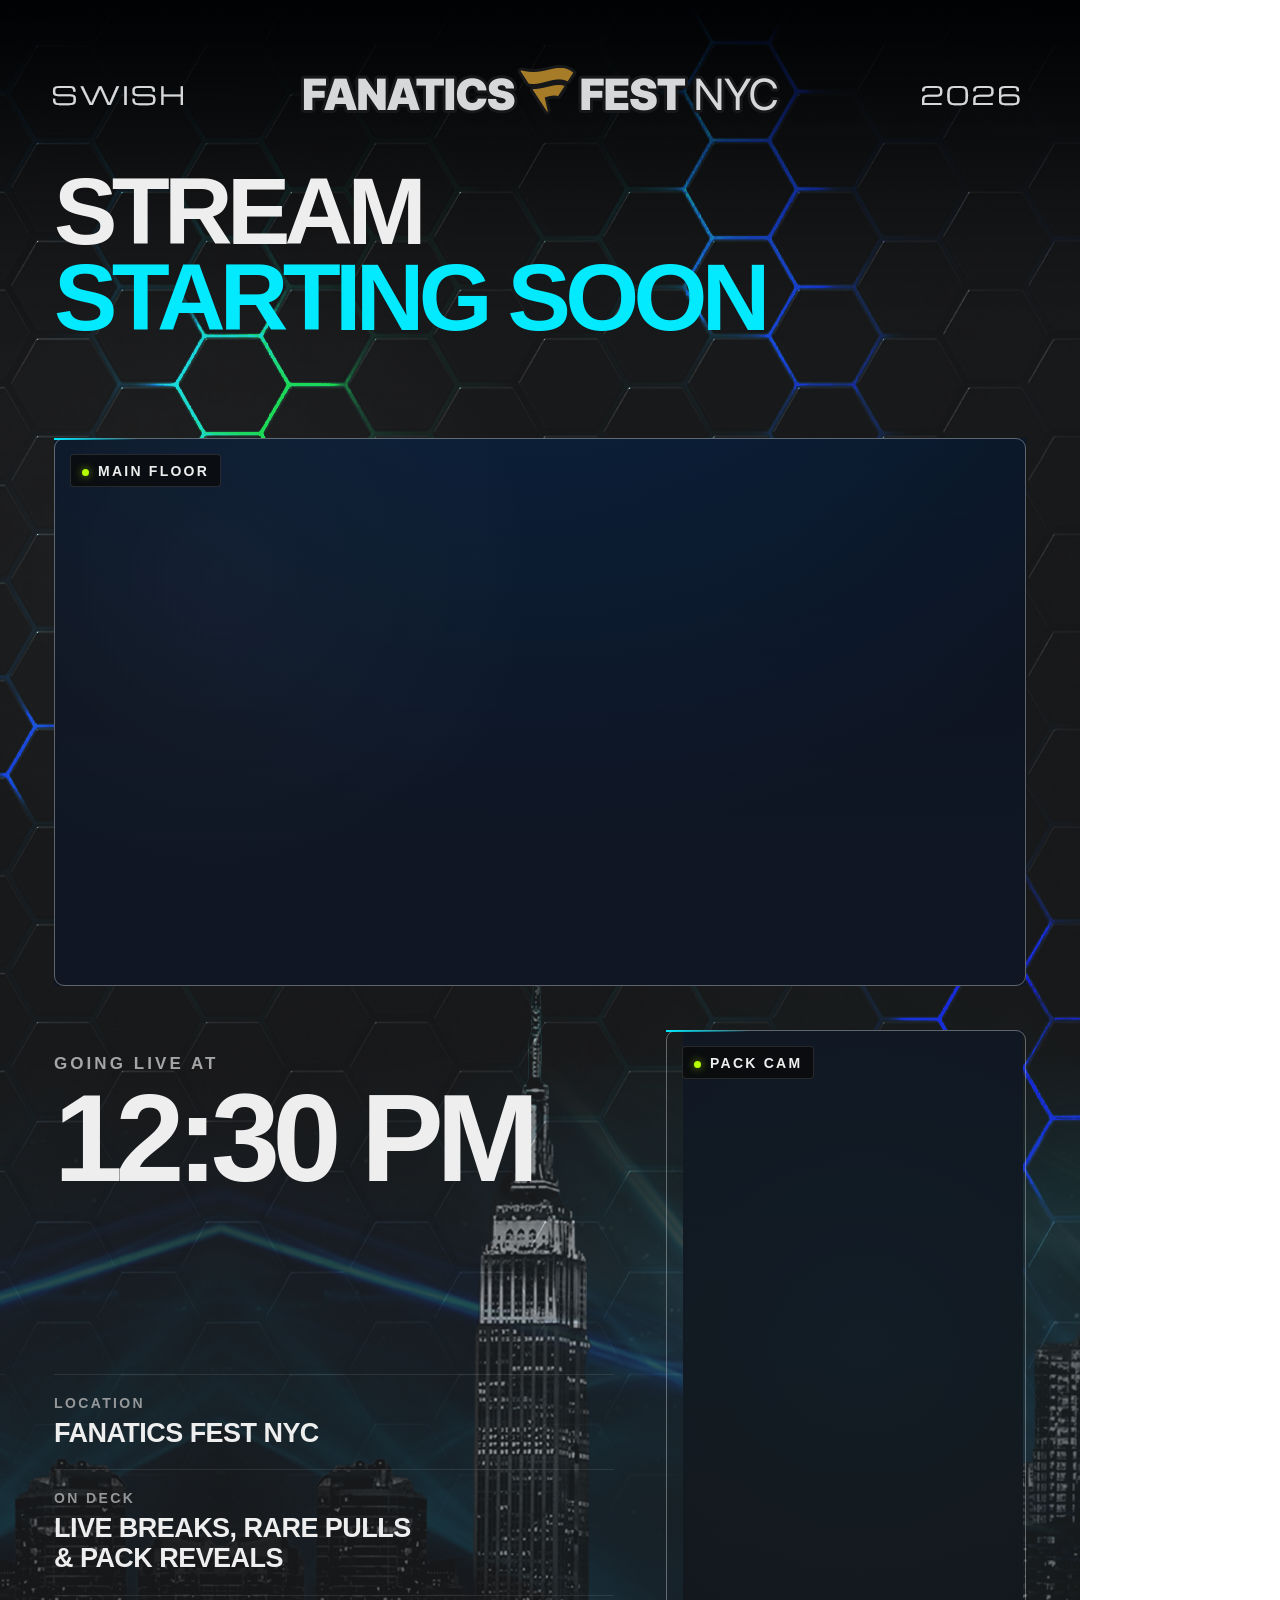
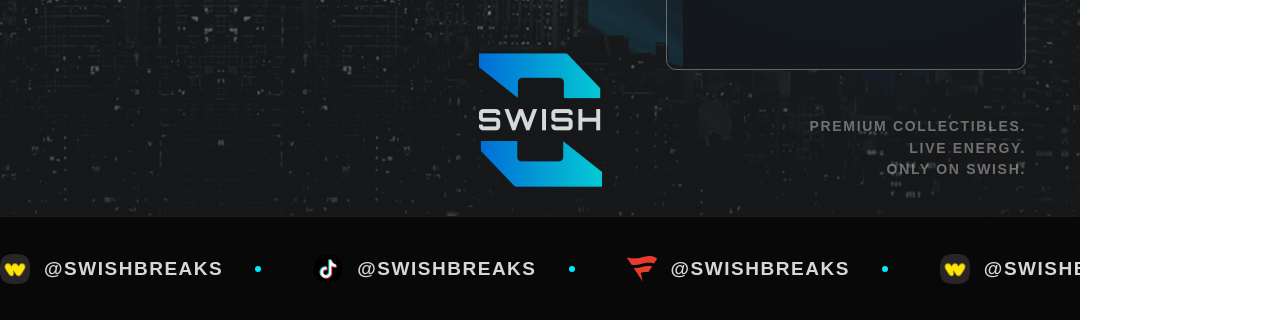
==== commit 98b3ff3d: "last version" ====
--- a/index.html
+++ b/index.html
@@ -27,11 +27,10 @@
         <span id="titleLine1">Stream</span>
         <span class="accent" id="titleLine2">Starting Soon</span>
       </h1>
-  <!--
+  
       <div class="deck" id="deckText">New York City / Live from the floor</div>
     </section>
-  -->
-
+ 
     <section class="camera wide">
       <div class="inner"></div>
       <div class="label" id="mainCamLabel">Main Floor</div>
